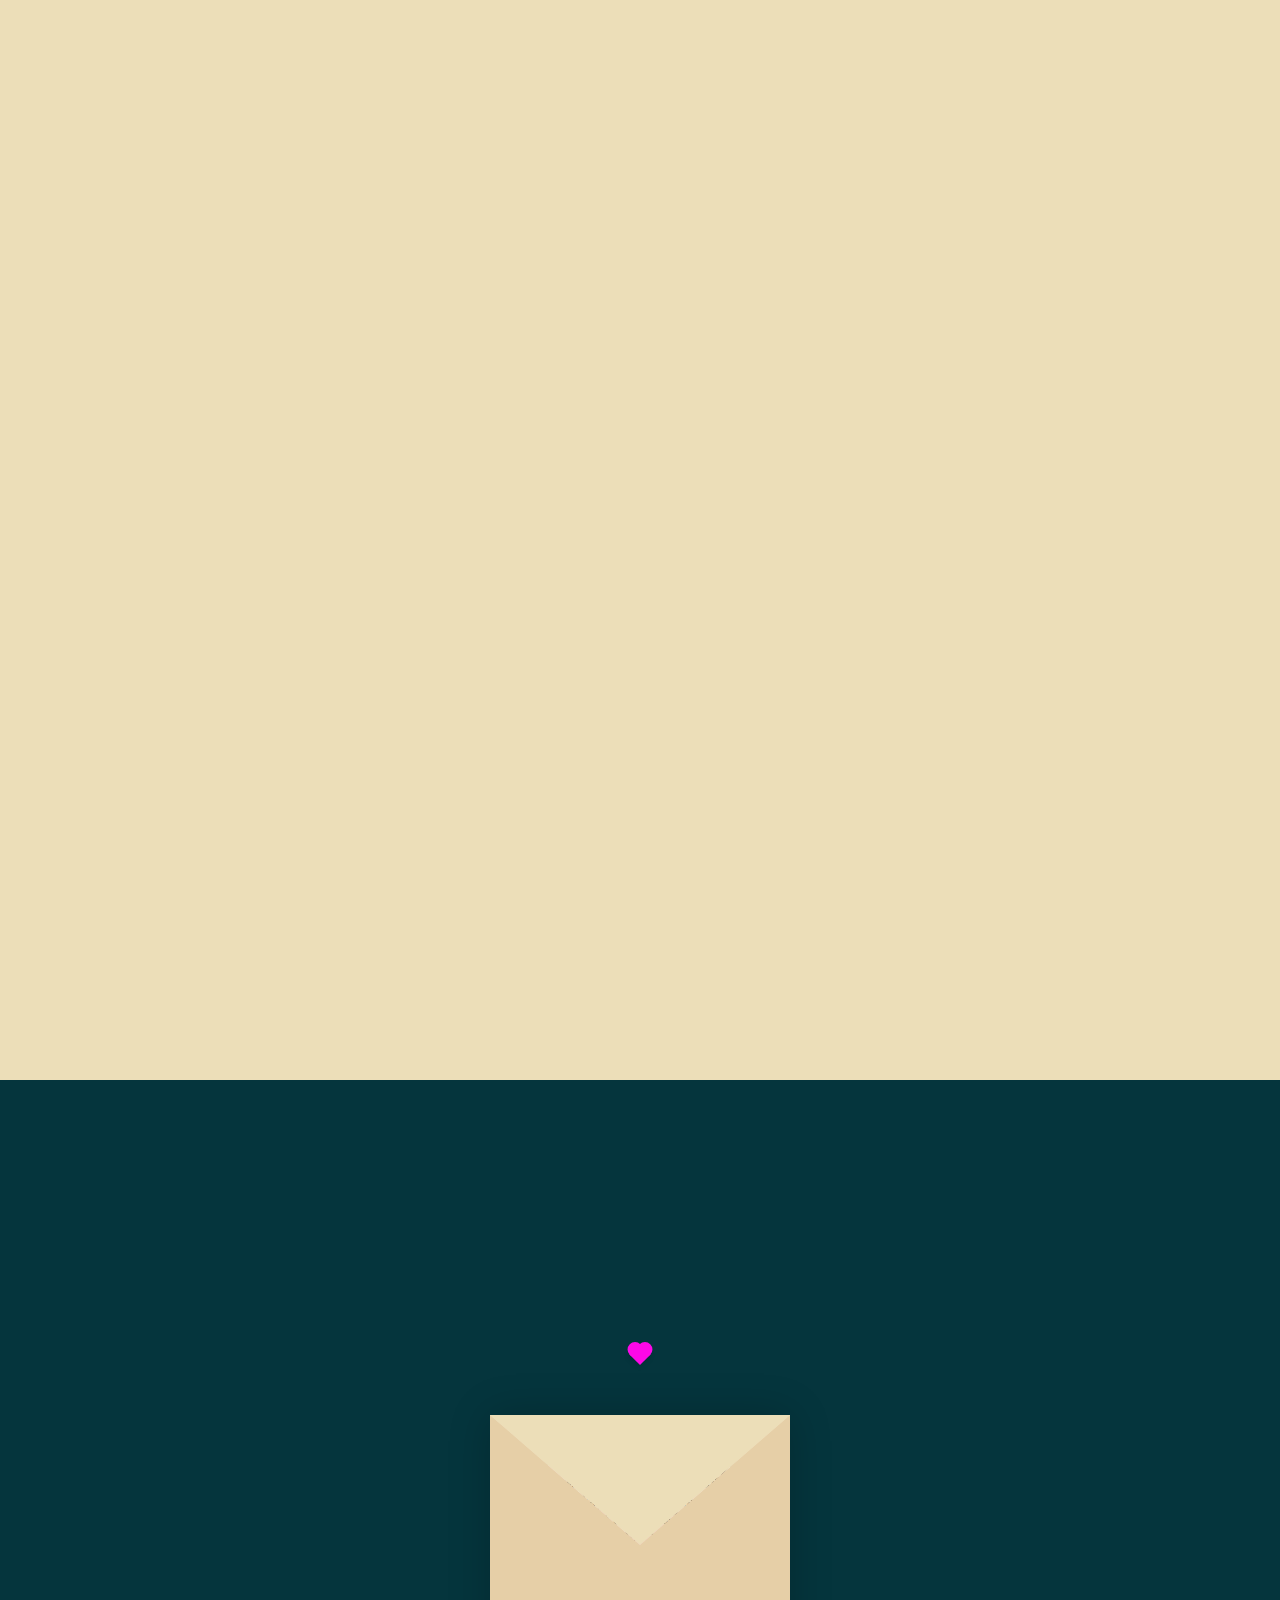
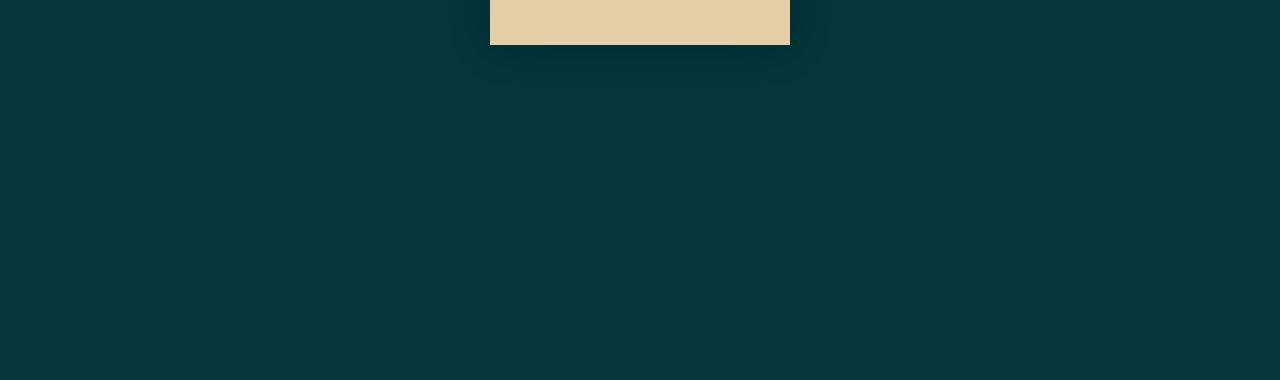
==== index.html @ 73dc1f8c "ohhh i for got to commit" ====
<!DOCTYPE html>
<html lang="en">
<head>
    <meta charset="UTF-8">
    <meta name="viewport" content="width=device-width, initial-scale=1.0">
    <link rel="stylesheet" href="style/css.css" type="text/css">
    <title>ForNaphi</title>
</head>
<body>
    <div class="main-page">
        <div class="top-page">

        </div>
        
        <div class="container">
            <div class="envelope-wrapper">
                <div class="envelope">
                    <div class="letter">
                        <div class="text">
                            <strong>Dear Naphi</strong>
                            <p>
                            สุขสันต์วันวาเลนไทน์
                            ขอให้มีความสุขมากๆเลย 
                            อยากเจอนพิมากๆ 
                            อยากกอดมากกกกก
                            </p>
                            <center><p>Love you</p></center>
                        </div>
                    </div>
                </div>
                <div class="heart"></div>
            </div>
        </div>
    </div>





    <script>
        const envelope = document.querySelector('.envelope-wrapper');
        envelope.addEventListener('click', () => {
            envelope.classList.toggle('flap');
        })
    </script>
</body>
</html>
---- style/css.css ----
@import url('https://fonts.googleapis.com/css2?family=Itim&display=swap');

:root{
    --primary: #fff;
    --bg-color: rgb(5, 53, 61);
    --bg-envelope-color: #f5edd1;
    --envelope-tab: #ecdeb8;
    --envelope-cover: #e6cfa7;
    --shadow-color: rgba(0, 0, 0, 0.2);
    --txt-color: #000000;
    --heart-color: rgb(252, 8, 231);
  }
  body{
    margin: 0;
    padding: 0;
    box-sizing: border-box;
    background: var(--bg-color);
    display: flex;
    align-items: center;
    justify-content: center;
  }
/* ---------------------------------------------------- */
.main-page {
    height: auto;
    width: 100%;
    display: flex;
    flex-direction: column;
}
.top-page {
    height:1080px;
    width: 100%;
    background-color: #ecdeb8;
}










/* ---------------------------------------------------- */

  .container {
    height: 100vh;
    display: grid;
    place-items: center;
  }
  .container > .envelope-wrapper {
    background: var(--bg-envelope-color);
    box-shadow: 0 0 40px var(--shadow-color);
  }
  .envelope-wrapper > .envelope {
    position: relative;
    width: 300px;
    height: 230px;
  }
  .envelope-wrapper > .envelope::before {
    content: "";
    position: absolute;
    top: 0;
    z-index: 2;
    border-top: 130px solid var(--envelope-tab);
    border-right: 150px solid transparent;
    border-left: 150px solid transparent;
    transform-origin: top;
    transition: all 0.5s ease-in-out 0.7s;
  }
  .envelope-wrapper > .envelope::after {
    content: "";
    position: absolute;
    z-index: 2;
    width: 0px;
    height: 0px;
    border-top: 130px solid transparent;
    border-right: 150px solid var(--envelope-cover);
    border-bottom: 100px solid var(--envelope-cover);
    border-left: 150px solid var(--envelope-cover);
  }
  .envelope > .letter {
    background-image: url(../img/letter-background.jpg);
    position: absolute;
    right: 20%;
    bottom: 0;
    width: 54%;
    height: 80%;
    text-align: center;
    transition: all 1s ease-in-out;
    box-shadow: 0 0 5px var(--shadow-color);
    padding: 20px 10px;
  }
  .envelope > .letter > .text {
    font-family: "Itim", cursive;
    font-weight: 500;
    color: var(--txt-color);
    text-align: left;
    font-size: 15px;
  }
  .heart {
    position: absolute;
    top: 150%;
    left: 50%;
    width: 15px;
    height: 15px;
    background: var(--heart-color);
    z-index: 4;
    transform: translate(-50%, -20%) rotate(45deg);
    transition: transform 0.5s ease-in-out 1s;
    box-shadow: 0 1px 6px var(--shadow-color);
    cursor: pointer;
  }
  .heart:before, 
  .heart:after {
    content: "";
    position: absolute;
    width: 15px;
    height: 15px;
    background-color: var(--heart-color);
    border-radius: 50%;
  }
  .heart:before {
    top: -7.5px;
  }
  .heart:after {
    right: 7.5px;
  }
  .flap > .envelope:before {
    transform: rotateX(180deg);
    z-index: 0;
  }
  .flap > .envelope > .letter {
    bottom: 100px;
    transform: scale(1.5);
    transition-delay: 1s;
  }
  .flap > .heart {
    transform: rotate(90deg);
    transition-delay: 0.4s;
  }
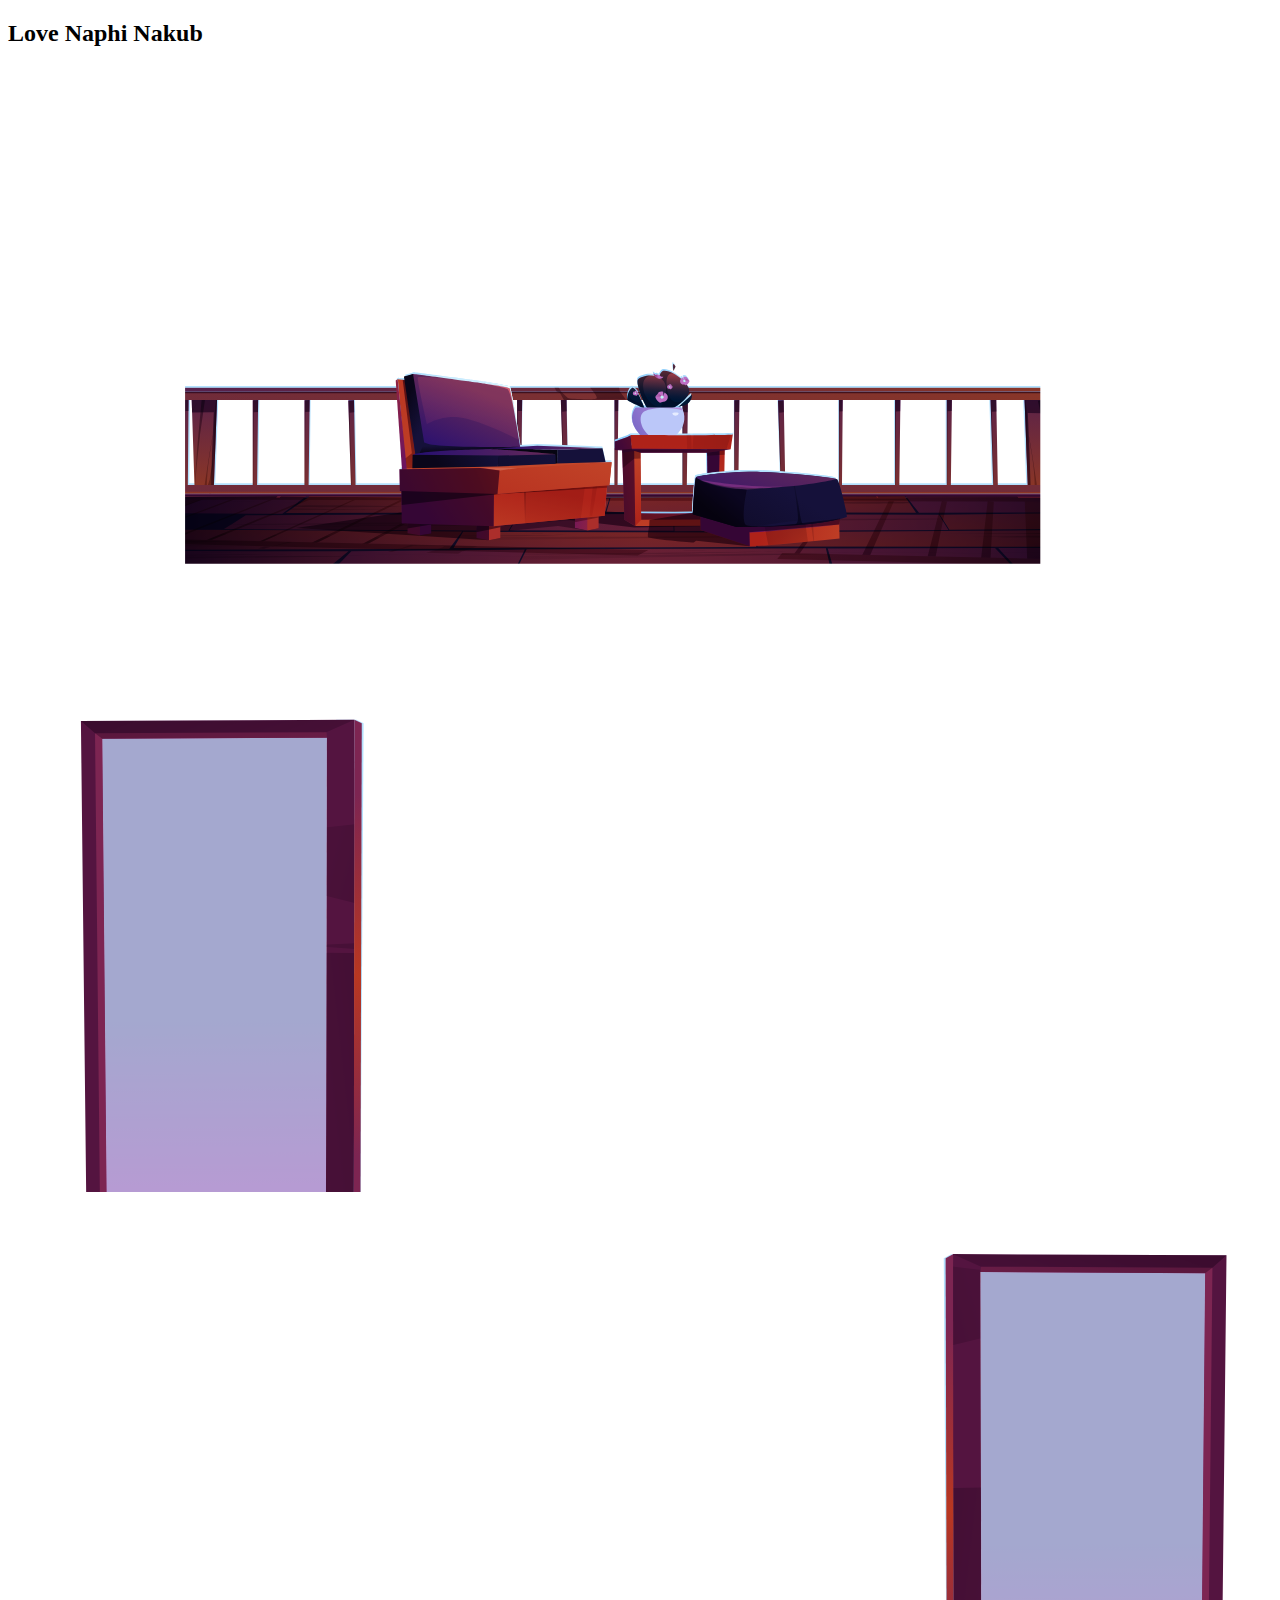
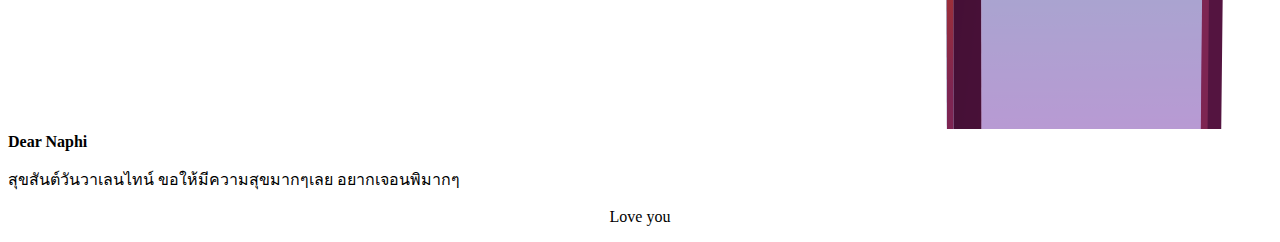
==== commit 8055ef19: "last update" ====
--- a/index.html
+++ b/index.html
@@ -3,15 +3,18 @@
 <head>
     <meta charset="UTF-8">
     <meta name="viewport" content="width=device-width, initial-scale=1.0">
-    <link rel="stylesheet" href="style/css.css" type="text/css">
-    <title>ForNaphi</title>
+    <link rel="stylesheet" href="style/heeyai.css" type="text/css">
+    <title>Document</title>
 </head>
 <body>
-    <div class="main-page">
-        <div class="top-page">
+    <section>
+        <h2 id="text">Love Naphi Nakub</h2>
+        <img src="Paralax/Floor.svg" id="floor" alt="wait">
+        <img src="Paralax/left-door.svg" id="left_door" alt="wait">
+        <img src="Paralax/right-door.svg" id="right_door" alt="wait">
+    </section>
 
-        </div>
-        
+    <div class="sec">
         <div class="container">
             <div class="envelope-wrapper">
                 <div class="envelope">
@@ -21,8 +24,7 @@
                             <p>
                             สุขสันต์วันวาเลนไทน์
                             ขอให้มีความสุขมากๆเลย 
-                            อยากเจอนพิมากๆ 
-                            อยากกอดมากกกกก
+                            อยากเจอนพิมากๆ
                             </p>
                             <center><p>Love you</p></center>
                         </div>
@@ -31,11 +33,8 @@
                 <div class="heart"></div>
             </div>
         </div>
+        </p>
     </div>
-
-
-
-
 
     <script>
         const envelope = document.querySelector('.envelope-wrapper');
@@ -43,5 +42,18 @@
             envelope.classList.toggle('flap');
         })
     </script>
+
+    <script>
+        let floor = document.getElementById('floor');
+        let left_door = document.getElementById('left_door');
+        let right_door = document.getElementById('right_door')
+
+        window.addEventListener('scroll', function() {
+            let value = window.scrollY;
+            floor.style.top = value * 0.65 + 'px';
+            left_door.style.left = value * -0.55 + 'px';
+            right_door.style.left = value * 0.55 + 'px';
+        })
+    </script>
 </body>
 </html>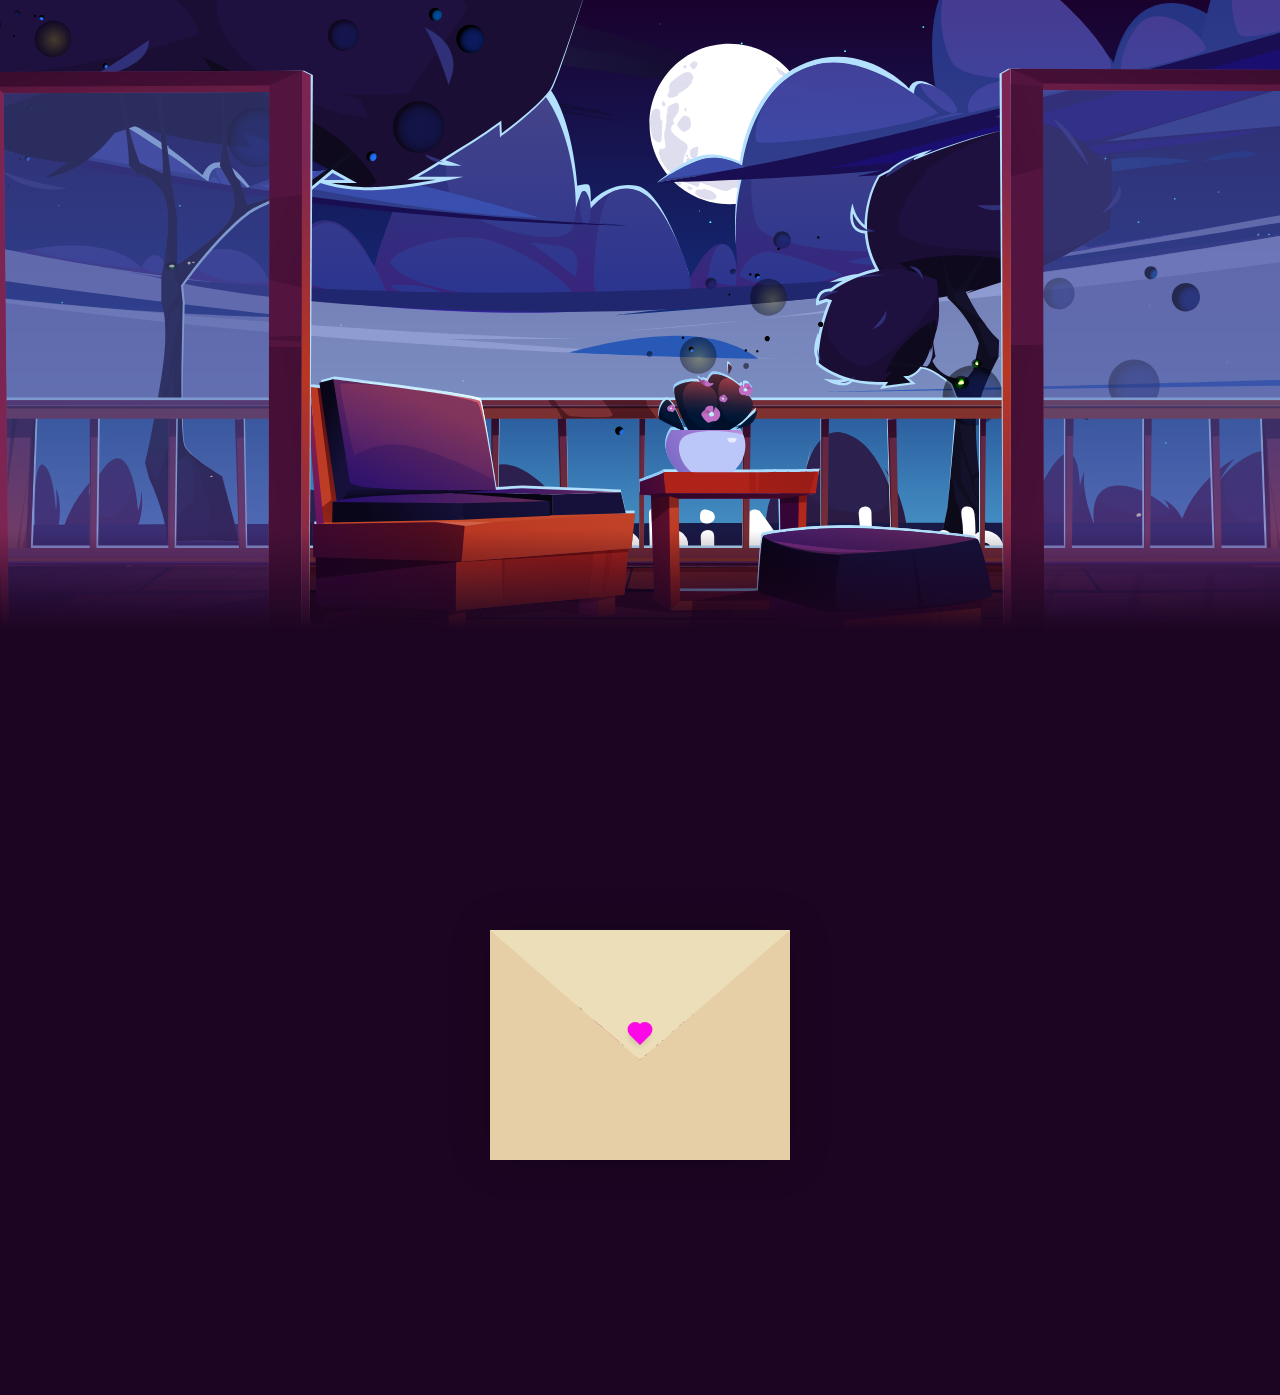
==== commit 76d72c4f: "change stylesheet" ====
--- a/index.html
+++ b/index.html
@@ -3,7 +3,7 @@
 <head>
     <meta charset="UTF-8">
     <meta name="viewport" content="width=device-width, initial-scale=1.0">
-    <link rel="stylesheet" href="style/heeyai.css" type="text/css">
+    <link rel="stylesheet" href="style/css.css" type="text/css">
     <title>Document</title>
 </head>
 <body>
--- a/style/css.css
+++ b/style/css.css
@@ -0,0 +1,203 @@
+@import url('https://fonts.googleapis.com/css2?family=Itim&display=swap');
+
+* {
+    margin: 0;
+    padding: 0;
+    box-sizing: border-box;
+    font-family: "Itim", cursive;
+    scroll-behavior: smooth;
+}
+
+body {
+    min-height: 100%;
+    overflow-x: hidden;
+    background: linear-gradient(#2b1055, #7597de);
+    margin: 0;
+    padding: 0;
+    box-sizing: border-box;
+    display: flex;
+    align-items: center;
+    justify-content: center;
+    flex-direction: column;
+}
+section {
+    background-image: url(../Paralax/background.svg);
+    background-size: 180%;
+    background-repeat: no-repeat;
+    height: auto;
+    background-position: 50% 30%;
+    object-fit: fill;
+    position: relative;
+    width: 100%;
+    height: 70vh;
+    display: flex;
+    justify-content: center;
+    align-items: center;
+}
+section::before {
+    content: '';
+    position: absolute;
+    bottom: 0;
+    width: 100%;
+    height: 100px;
+    background: linear-gradient(to top, #1c0522, transparent);
+    z-index: 1000;
+}
+section img {
+    position: absolute;
+    top: 0;
+    left: 0;
+    width: 100%;
+    height: 100%;
+}
+section img#floor {
+    z-index: 10;
+    object-fit: cover;
+    width: 150%;
+    padding-top: 7%;
+    left: -22%;
+}
+section img#right_door {
+    z-index: 11;
+    object-fit: cover;
+}
+section img#left_door {
+    z-index: 11;
+    object-fit: cover;
+}
+#text {
+    position: absolute;
+    color: #fff;
+    white-space: nowrap;
+    font-size: 7.5vw;
+    padding-top: 35%;
+    z-index: 9;
+}
+
+
+.sec {
+    z-index: 999;
+    width: 100%;
+    height: 85vh;
+    position: relative;
+    padding: 100px;
+    background-color: #1c0522;
+}
+.sec h2 {
+    font-size: 3.5em;
+    margin-bottom: 10px;
+    color: #fff;
+}
+
+
+
+:root{
+    --primary: #fff;
+    --bg-color: rgb(5, 53, 61);
+    --bg-envelope-color: #f5edd1;
+    --envelope-tab: #ecdeb8;
+    --envelope-cover: #e6cfa7;
+    --shadow-color: rgba(0, 0, 0, 0.2);
+    --txt-color: #000000;
+    --heart-color: rgb(252, 8, 231);
+  }
+
+
+/* ---------------------------------------------------- */
+
+  .container {
+    height: 70vh;
+    display: grid;
+    place-items: center;
+  }
+  .container > .envelope-wrapper {
+    background: var(--bg-envelope-color);
+    box-shadow: 0 0 40px var(--shadow-color);
+  }
+  .envelope-wrapper > .envelope {
+    position: relative;
+    width: 300px;
+    height: 230px;
+  }
+  .envelope-wrapper > .envelope::before {
+    content: "";
+    position: absolute;
+    top: 0;
+    z-index: 2;
+    border-top: 130px solid var(--envelope-tab);
+    border-right: 150px solid transparent;
+    border-left: 150px solid transparent;
+    transform-origin: top;
+    transition: all 0.5s ease-in-out 0.7s;
+  }
+  .envelope-wrapper > .envelope::after {
+    content: "";
+    position: absolute;
+    z-index: 2;
+    width: 0px;
+    height: 0px;
+    border-top: 130px solid transparent;
+    border-right: 150px solid var(--envelope-cover);
+    border-bottom: 100px solid var(--envelope-cover);
+    border-left: 150px solid var(--envelope-cover);
+  }
+  .envelope > .letter {
+    background-image: url(../img/letter-background.jpg);
+    position: absolute;
+    right: 20%;
+    bottom: 0;
+    width: 54%;
+    height: 80%;
+    text-align: center;
+    transition: all 1s ease-in-out;
+    box-shadow: 0 0 5px var(--shadow-color);
+    padding: 20px 10px;
+  }
+  .envelope > .letter > .text {
+    font-family: "Itim", cursive;
+    font-weight: 500;
+    color: var(--txt-color);
+    text-align: left;
+    font-size: 15px;
+  }
+  .heart {
+    position: absolute;
+    top: 400px;
+    left: 50%;
+    width: 15px;
+    height: 15px;
+    background: var(--heart-color);
+    z-index: 4;
+    transform: translate(-50%, -20%) rotate(45deg);
+    transition: transform 0.5s ease-in-out 1s;
+    box-shadow: 0 1px 6px var(--shadow-color);
+    cursor: pointer;
+  }
+  .heart:before, 
+  .heart:after {
+    content: "";
+    position: absolute;
+    width: 15px;
+    height: 15px;
+    background-color: var(--heart-color);
+    border-radius: 50%;
+  }
+  .heart:before {
+    top: -7.5px;
+  }
+  .heart:after {
+    right: 7.5px;
+  }
+  .flap > .envelope:before {
+    transform: rotateX(180deg);
+    z-index: 0;
+  }
+  .flap > .envelope > .letter {
+    bottom: 100px;
+    transform: scale(1.5);
+    transition-delay: 1s;
+  }
+  .flap > .heart {
+    transform: rotate(90deg);
+    transition-delay: 0.4s;
+  }